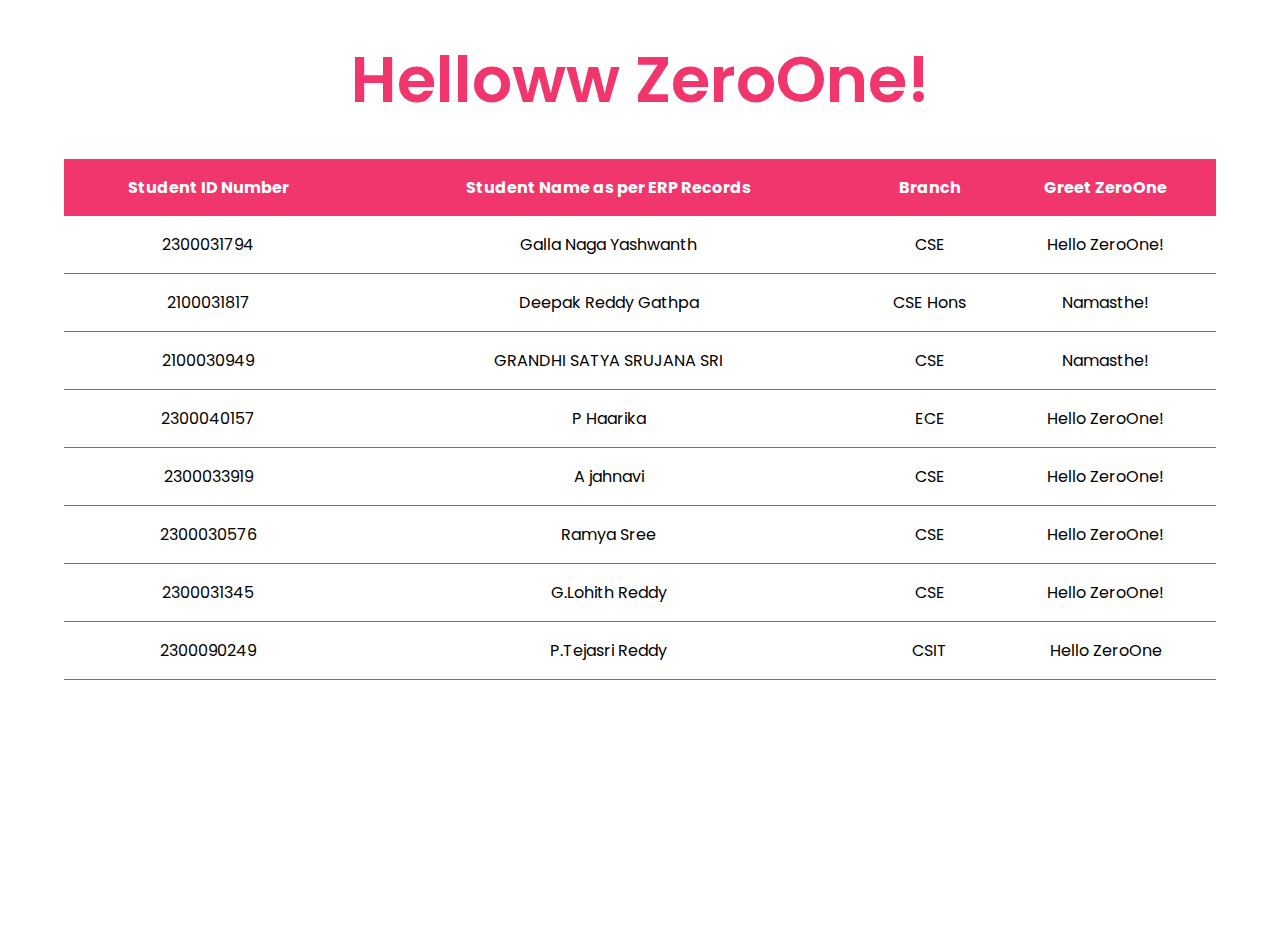
==== index.html @ 06432a90 "2300030949" ====
<!DOCTYPE html>
<html lang="en">
<head>
    <meta charset="UTF-8">
    <meta name="viewport" content="width=device-width, initial-scale=1.0">
    <title>Hello ZeroOne</title>
    <link rel="stylesheet" href="index.css">
</head>
<body>
    <div class="container">
        <div class="heading">
            <h1>Helloww ZeroOne!</h1>
        </div>

        <div class="post-heading">
            <table>
                <tr>
                    <th>Student ID Number</th>
                    <th>Student Name as per ERP Records</th>
                    <th>Branch</th>
                    <th>Greet ZeroOne</th>
                </tr>
                <tr>
                    <td>2300031794</td>
                    <td>Galla Naga Yashwanth</td>
                    <td>CSE</td>
                    <td>Hello ZeroOne!</td>
                </tr>
                <tr>
                    <td>2100031817</td>
                    <td>Deepak Reddy Gathpa</td>
                    <td>CSE Hons</td>
                    <td>Namasthe!</td>
                </tr>
                <td>2100030949</td>
                    <td>GRANDHI SATYA SRUJANA SRI</td>
                    <td>CSE</td>
                    <td>Namasthe!</td>
                
                 <tr>
                    <td>2300040157</td>
                    <td>P Haarika</td>
                    <td>ECE </td>
                    <td>Hello ZeroOne!</td>
                </tr>
                <tr>
                    <td> 2300033919</td>
                    <td>  A jahnavi </td>
                    <td> CSE </td>
                    <td> Hello ZeroOne! </td>
                </tr>
                <tr>
                    <td>2300030576</td>
                    <td>Ramya Sree</td>
                    <td>CSE </td>
                    <td>Hello ZeroOne!</td>
                </tr>
                <tr>
                    <td>2300031345</td>
                    <td>G.Lohith Reddy</td>
                    <td>CSE</td>
                    <td>Hello ZeroOne!</td>
                </tr>
                <tr>
                    <td>2300090249</td>
                    <td>P.Tejasri Reddy</td>
                    <td>CSIT</td>
                    <td>Hello ZeroOne</td>
                </tr>
            </table>
        </div>
    </div>
</body>
</html>
---- index.css ----
@import url('https://fonts.googleapis.com/css2?family=Poppins:ital,wght@0,100;0,200;0,300;0,400;0,500;0,600;0,700;0,800;0,900;1,100;1,200;1,300;1,400;1,500;1,600;1,700;1,800;1,900&display=swap');

* {
    margin: 0;
    padding: 0;
    box-sizing: border-box;

    font-family: 'Poppins', sans-serif;
}

.container {
    height: 100vh;
}
.heading {
    margin: 2rem 0;
    text-align: center;
}
.heading h1 {
    color: #f1356d;
    font-size: 4rem;
    font-weight: 600;
}

.post-heading {
    width: 100%;
}
.post-heading table {
    width: 90%;
    border-collapse: collapse;
    margin: auto;
}
.post-heading table th {
    background-color: #f1356d;
    color: #fff;
    padding: 1rem 0;
    text-align: center;
}

.post-heading table td {
    padding: 1rem 0;
    text-align: center;
    border-bottom: 1px solid #f1356d;
}
.additional-content{
    margin-top:2rem;
    text-align:center;
}
.additional-content p{
    font-size:1.2rem;
    colour:#333;
}
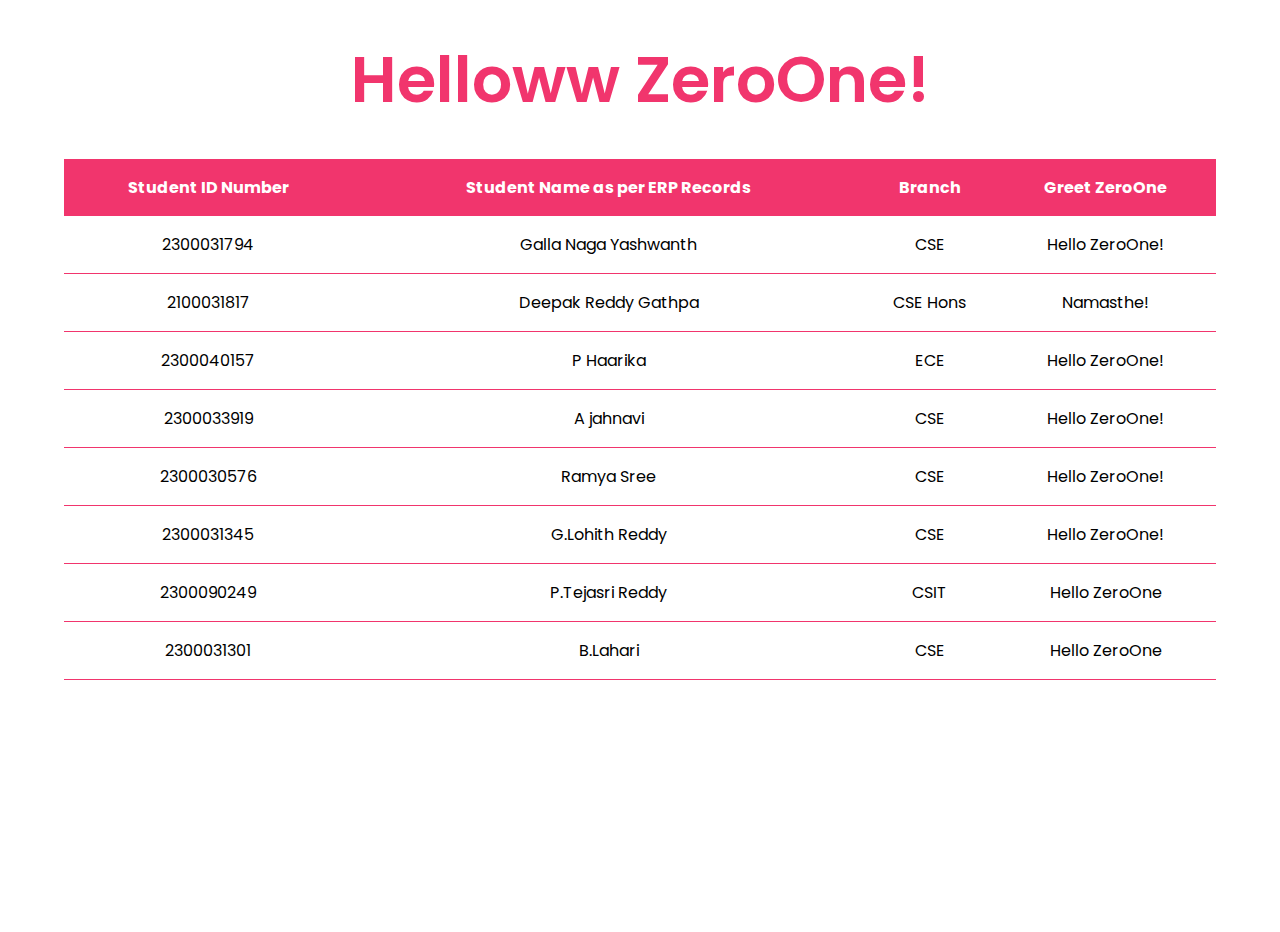
==== commit 47ac1a67: "Merge 3522402735d815495eae76e27f1b67d2563afd28 into f871c3ac818fd87b0299a39e51722a5a9ad0b40c" ====
--- a/index.html
+++ b/index.html
@@ -32,11 +32,6 @@
                     <td>CSE Hons</td>
                     <td>Namasthe!</td>
                 </tr>
-                <td>2100030949</td>
-                    <td>GRANDHI SATYA SRUJANA SRI</td>
-                    <td>CSE</td>
-                    <td>Namasthe!</td>
-                
                  <tr>
                     <td>2300040157</td>
                     <td>P Haarika</td>
@@ -67,6 +62,12 @@
                     <td>CSIT</td>
                     <td>Hello ZeroOne</td>
                 </tr>
+                <tr>
+                    <td>2300031301</td>
+                    <td>B.Lahari</td>
+                    <td>CSE</td>
+                    <td>Hello ZeroOne</td>
+                </tr>
             </table>
         </div>
     </div>
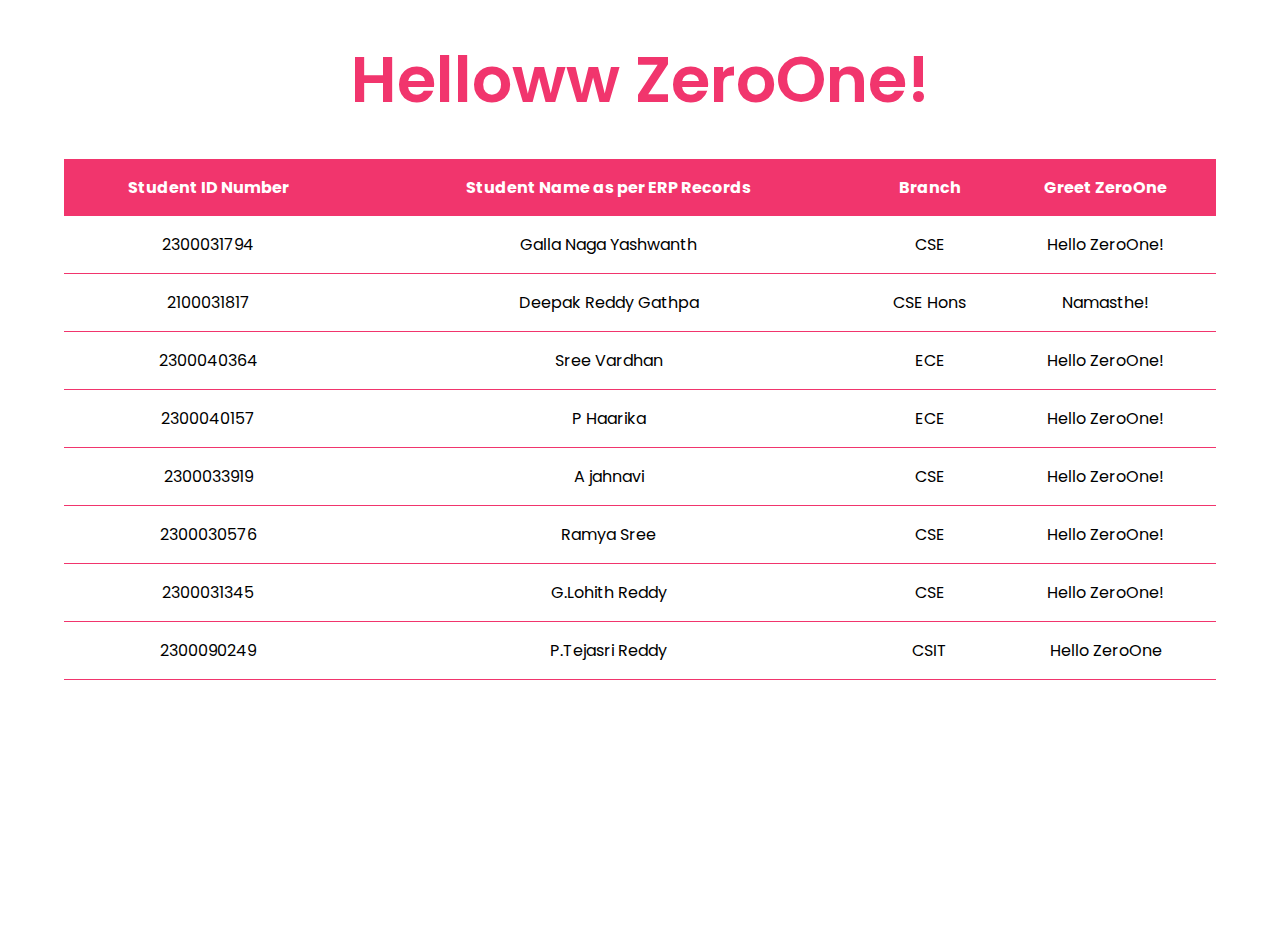
==== commit d6dea6b2: "2300040364" ====
--- a/index.html
+++ b/index.html
@@ -32,6 +32,11 @@
                     <td>CSE Hons</td>
                     <td>Namasthe!</td>
                 </tr>
+                <tr>
+                    <td>2300040364</td>
+                    <td>Sree Vardhan</td>
+                    <td>ECE</td>
+                    <td>Hello ZeroOne!</td>
                  <tr>
                     <td>2300040157</td>
                     <td>P Haarika</td>
@@ -62,12 +67,6 @@
                     <td>CSIT</td>
                     <td>Hello ZeroOne</td>
                 </tr>
-                <tr>
-                    <td>2300031301</td>
-                    <td>B.Lahari</td>
-                    <td>CSE</td>
-                    <td>Hello ZeroOne</td>
-                </tr>
             </table>
         </div>
     </div>
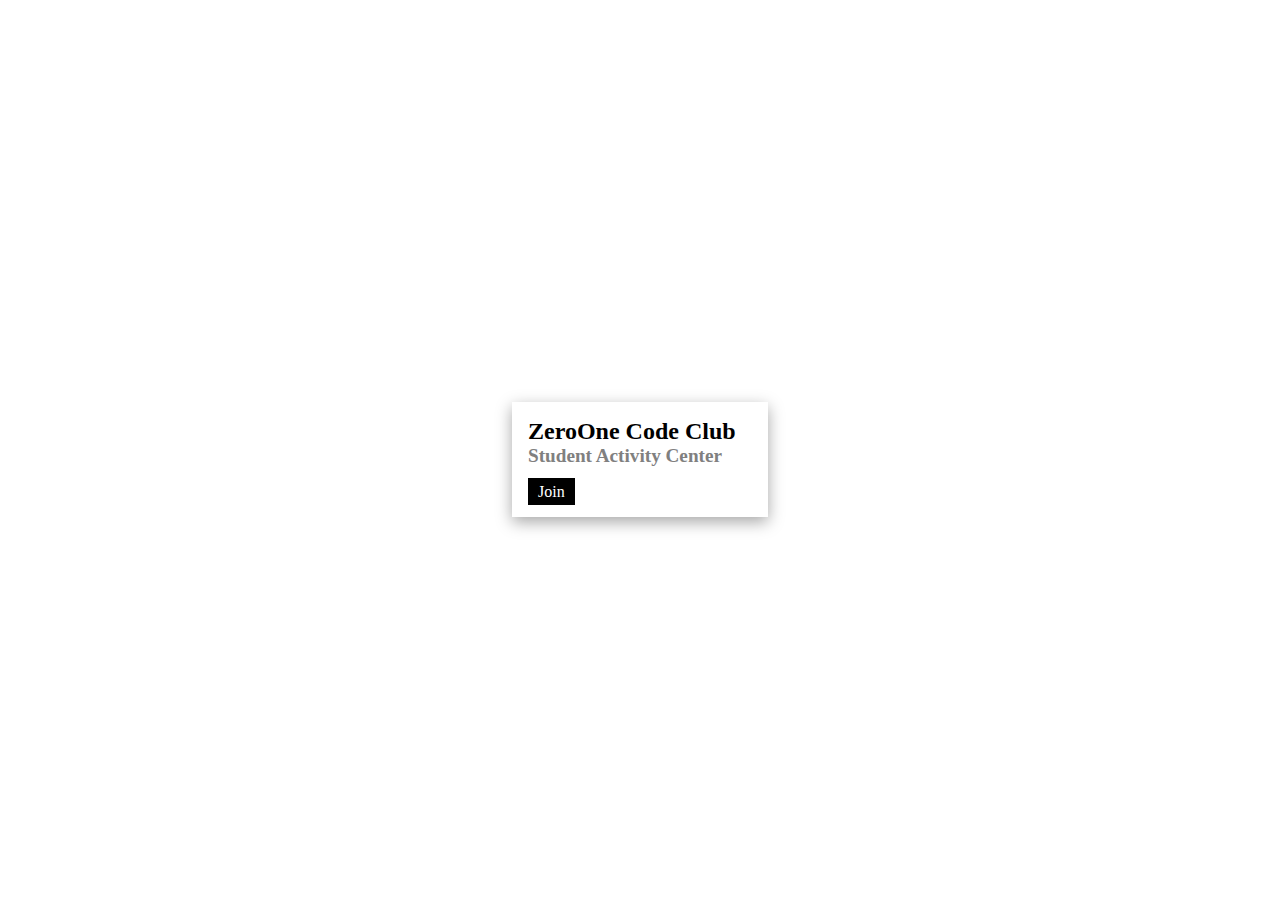
==== commit 159b62ec: "Add files via upload" ====
--- a/index.html
+++ b/index.html
@@ -1,74 +1,31 @@
-<!DOCTYPE html>
-<html lang="en">
-<head>
-    <meta charset="UTF-8">
-    <meta name="viewport" content="width=device-width, initial-scale=1.0">
-    <title>Hello ZeroOne</title>
-    <link rel="stylesheet" href="index.css">
-</head>
-<body>
-    <div class="container">
-        <div class="heading">
-            <h1>Helloww ZeroOne!</h1>
-        </div>
-
-        <div class="post-heading">
-            <table>
-                <tr>
-                    <th>Student ID Number</th>
-                    <th>Student Name as per ERP Records</th>
-                    <th>Branch</th>
-                    <th>Greet ZeroOne</th>
-                </tr>
-                <tr>
-                    <td>2300031794</td>
-                    <td>Galla Naga Yashwanth</td>
-                    <td>CSE</td>
-                    <td>Hello ZeroOne!</td>
-                </tr>
-                <tr>
-                    <td>2100031817</td>
-                    <td>Deepak Reddy Gathpa</td>
-                    <td>CSE Hons</td>
-                    <td>Namasthe!</td>
-                </tr>
-                <tr>
-                    <td>2300040364</td>
-                    <td>Sree Vardhan</td>
-                    <td>ECE</td>
-                    <td>Hello ZeroOne!</td>
-                 <tr>
-                    <td>2300040157</td>
-                    <td>P Haarika</td>
-                    <td>ECE </td>
-                    <td>Hello ZeroOne!</td>
-                </tr>
-                <tr>
-                    <td> 2300033919</td>
-                    <td>  A jahnavi </td>
-                    <td> CSE </td>
-                    <td> Hello ZeroOne! </td>
-                </tr>
-                <tr>
-                    <td>2300030576</td>
-                    <td>Ramya Sree</td>
-                    <td>CSE </td>
-                    <td>Hello ZeroOne!</td>
-                </tr>
-                <tr>
-                    <td>2300031345</td>
-                    <td>G.Lohith Reddy</td>
-                    <td>CSE</td>
-                    <td>Hello ZeroOne!</td>
-                </tr>
-                <tr>
-                    <td>2300090249</td>
-                    <td>P.Tejasri Reddy</td>
-                    <td>CSIT</td>
-                    <td>Hello ZeroOne</td>
-                </tr>
-            </table>
-        </div>
-    </div>
-</body>
-</html>
+<!DOCTYPE html>
+<html lang="en">
+<head>
+   <meta charset="UTF-8">
+   <meta name="viewport" content="'width-width, intial-scale=1.0">
+   <title>CodeJam-Zeroone</title>
+   <link rel="stylesheet" href="index.css">
+</head>
+<body>
+
+     
+    <div class="container">
+
+        <div class="card">
+
+             <div class="card-one">
+ <img src="ZOCC_logo.png" alt="">
+                </div>
+                <div class="card-two">
+             <h1>ZeroOne Code Club</h1>
+             <h2>Student Activity Center</h2>
+
+              <a href="#">Join</a>
+                </div>
+
+        </div>
+
+    </div>
+
+</body>
+</html>   --- a/index.css
+++ b/index.css
@@ -1,51 +1,50 @@
-@import url('https://fonts.googleapis.com/css2?family=Poppins:ital,wght@0,100;0,200;0,300;0,400;0,500;0,600;0,700;0,800;0,900;1,100;1,200;1,300;1,400;1,500;1,600;1,700;1,800;1,900&display=swap');
-
-* {
-    margin: 0;
-    padding: 0;
-    box-sizing: border-box;
-
-    font-family: 'Poppins', sans-serif;
-}
-
-.container {
-    height: 100vh;
-}
-.heading {
-    margin: 2rem 0;
-    text-align: center;
-}
-.heading h1 {
-    color: #f1356d;
-    font-size: 4rem;
-    font-weight: 600;
-}
-
-.post-heading {
-    width: 100%;
-}
-.post-heading table {
-    width: 90%;
-    border-collapse: collapse;
-    margin: auto;
-}
-.post-heading table th {
-    background-color: #f1356d;
-    color: #fff;
-    padding: 1rem 0;
-    text-align: center;
-}
-
-.post-heading table td {
-    padding: 1rem 0;
-    text-align: center;
-    border-bottom: 1px solid #f1356d;
-}
-.additional-content{
-    margin-top:2rem;
-    text-align:center;
-}
-.additional-content p{
-    font-size:1.2rem;
-    colour:#333;
-}
+*{
+    padding: 0;
+    margin: 0;
+    box-sizing: border-box;
+
+}
+
+.container {
+    height: 100vh;
+    width: 100%;
+    display: flex;
+    align-items: center;
+    justify-content: center;
+}
+
+.card{
+    width: 20%;
+    display: flex;
+    flex-direction: column;
+
+}
+
+.card-one{
+    width: 100%;
+}
+.card-one img{
+    width: 100%;
+}
+
+.card-two{
+    width: 100%;
+    padding:1rem;
+
+    box-shadow: rgba(0, 0, 0, 0.35) 0px 5px 15px;
+}
+.card-two h1{
+font-size:1.5rem;
+}
+.card-two h2{
+    font-size: 1.2rem;
+    margin-bottom: 1rem ;
+    color: grey;
+}
+
+.card-two a{
+    text-decoration: none;
+    background-color: black;
+    color: white;
+    padding: 5px 10px;
+}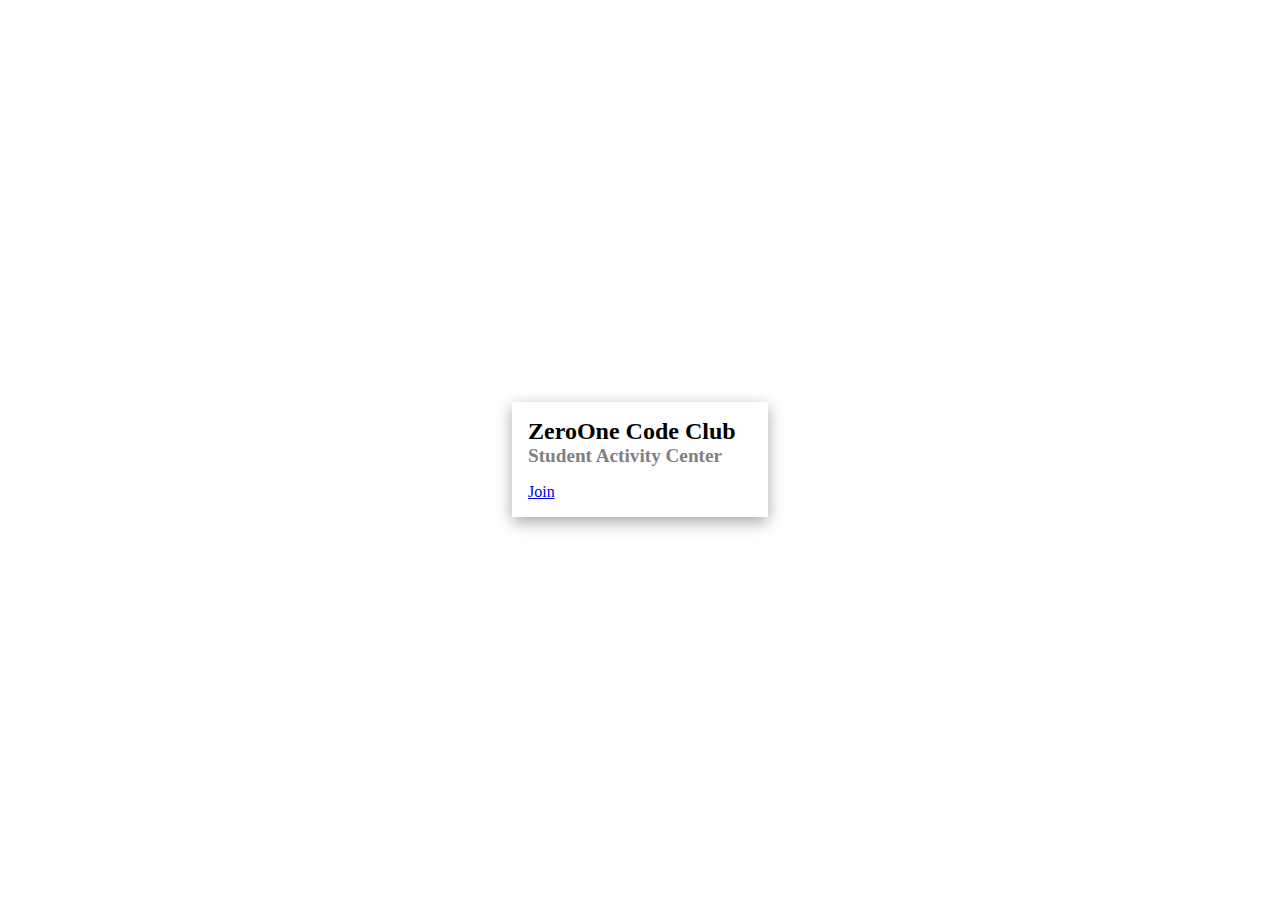
==== commit 9afdb0e0: "Add files via upload" ====
--- a/index.html
+++ b/index.html
@@ -1,31 +1,36 @@
 <!DOCTYPE html>
 <html lang="en">
 <head>
-   <meta charset="UTF-8">
-   <meta name="viewport" content="'width-width, intial-scale=1.0">
-   <title>CodeJam-Zeroone</title>
-   <link rel="stylesheet" href="index.css">
+    <meta charset="UTF-8">
+    <meta name="viewport" content="width=device-width, initial-scale=1.0">
+    <title>CodeJam - ZeroOne</title>
+    <link rel="stylesheet" href="index.css">
+    
 </head>
 <body>
+    
 
-     
     <div class="container">
+        <div class="card">
+            
 
-        <div class="card">
+            <div class="card-one">
+                <img src=" ZOCC_logo.png " alt="">
 
-             <div class="card-one">
- <img src="ZOCC_logo.png" alt="">
-                </div>
-                <div class="card-two">
-             <h1>ZeroOne Code Club</h1>
-             <h2>Student Activity Center</h2>
 
-              <a href="#">Join</a>
-                </div>
+            </div>
+            <div class="card-two">
+                <h1>ZeroOne Code Club</h1>
+                <h2>Student Activity Center </h2>
+                
+
+                <a href="#">Join</a>
+
+
+            </div>
+
 
         </div>
-
     </div>
-
 </body>
-</html>   +</html>
--- a/index.css
+++ b/index.css
@@ -1,50 +1,44 @@
 *{
-    padding: 0;
+    padding:  0;
     margin: 0;
     box-sizing: border-box;
-
 }
 
-.container {
+.container{
     height: 100vh;
     width: 100%;
     display: flex;
     align-items: center;
     justify-content: center;
 }
-
 .card{
     width: 20%;
     display: flex;
     flex-direction: column;
-
 }
-
 .card-one{
     width: 100%;
 }
-.card-one img{
-    width: 100%;
+.card-one img {
+    width:100%;
 }
-
 .card-two{
-    width: 100%;
-    padding:1rem;
-
+    width:100%;
+    padding: 1rem;
     box-shadow: rgba(0, 0, 0, 0.35) 0px 5px 15px;
 }
 .card-two h1{
-font-size:1.5rem;
+    font-size: 1.5rem;
 }
 .card-two h2{
     font-size: 1.2rem;
-    margin-bottom: 1rem ;
+    margin-bottom: 1rem;
     color: grey;
 }
-
-.card-two a{
+.card-one a{
     text-decoration: none;
     background-color: black;
     color: white;
     padding: 5px 10px;
-}+}
+
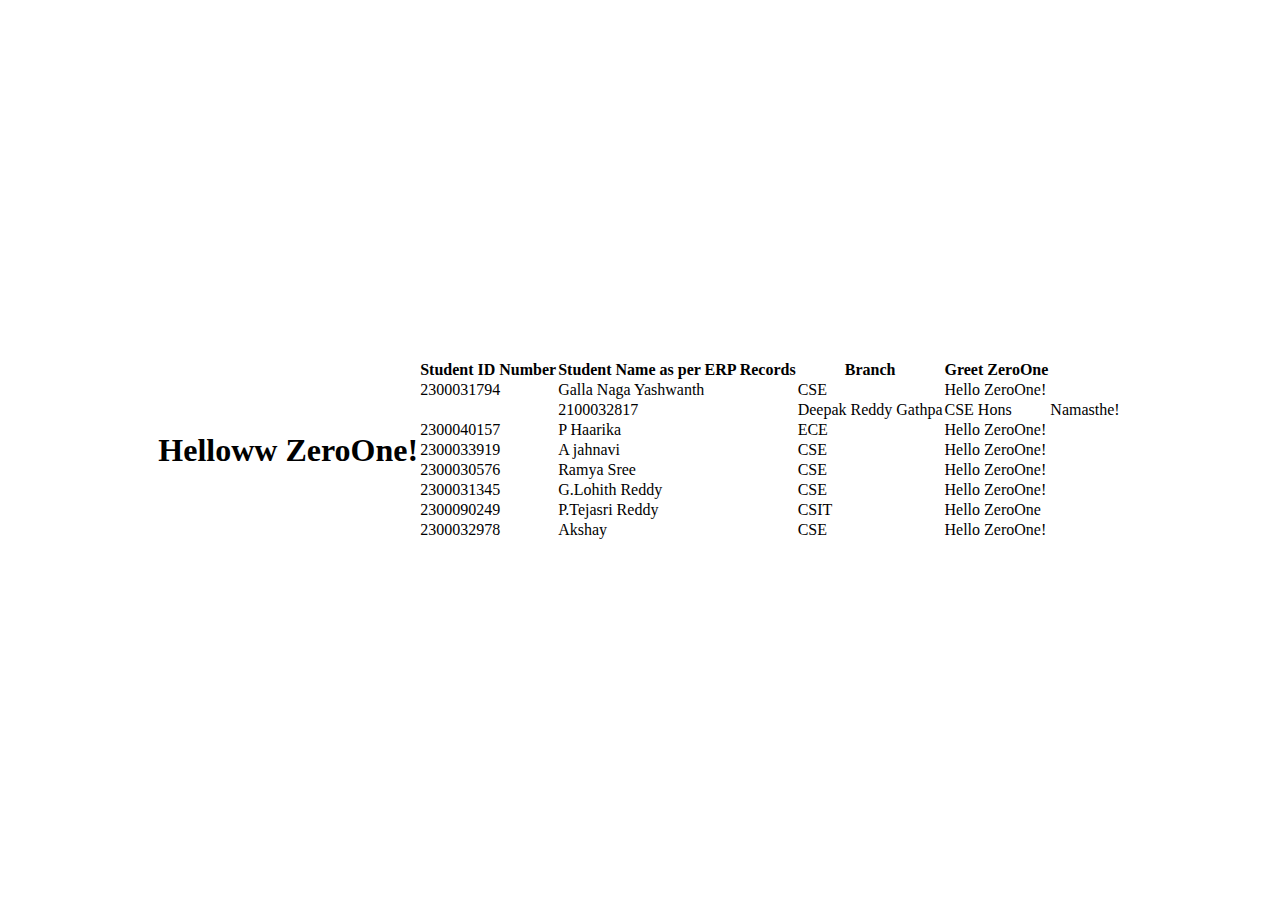
==== commit dfcaf5cc: "Merge 116fccc74adf0c04b7d4003a03bb826abc8e66fd into f871c3ac818fd87b0299a39e51722a5a9ad0b40c" ====
--- a/index.html
+++ b/index.html
@@ -1,36 +1,78 @@
-<!DOCTYPE html>
-<html lang="en">
-<head>
-    <meta charset="UTF-8">
-    <meta name="viewport" content="width=device-width, initial-scale=1.0">
-    <title>CodeJam - ZeroOne</title>
-    <link rel="stylesheet" href="index.css">
-    
-</head>
-<body>
-    
-
-    <div class="container">
-        <div class="card">
-            
-
-            <div class="card-one">
-                <img src=" ZOCC_logo.png " alt="">
-
-
-            </div>
-            <div class="card-two">
-                <h1>ZeroOne Code Club</h1>
-                <h2>Student Activity Center </h2>
-                
-
-                <a href="#">Join</a>
-
-
-            </div>
-
-
-        </div>
-    </div>
-</body>
-</html>
+<!DOCTYPE html>
+<html lang="en">
+<head>
+    <meta charset="UTF-8">
+    <meta name="viewport" content="width=device-width, initial-scale=1.0">
+    <title>Hello ZeroOne</title>
+    <link rel="stylesheet" href="index.css">
+</head>
+<body>
+    <div class="container">
+        <div class="heading">
+            <h1>Helloww ZeroOne!</h1>
+        </div>
+
+        <div class="post-heading">
+            <table>
+                <tr>
+                    <th>Student ID Number</th>
+                    <th>Student Name as per ERP Records</th>
+                    <th>Branch</th>
+                    <th>Greet ZeroOne</th>
+                </tr>
+                <tr>
+                    <td>2300031794</td>
+                    <td>Galla Naga Yashwanth</td>
+                    <td>CSE</td>
+                    <td>Hello ZeroOne!</td>
+                </tr>
+                <tr>
+                    <td></td>
+                    <td>2100032817</td>
+                    <td>Deepak Reddy Gathpa</td>
+                    <td>CSE Hons</td>
+                    <td>Namasthe!</td>
+                </tr>
+                 <tr>
+                    <td>2300040157</td>
+                    <td>P Haarika</td>
+                    <td>ECE</td>
+                    <td>Hello ZeroOne!</td>
+                </tr>
+                <tr>
+                    <td> 2300033919</td>
+                    <td>  A jahnavi </td>
+                    <td> CSE </td>
+                    <td> Hello ZeroOne! </td>
+                </tr>
+                <tr>
+                    <td>2300030576</td>
+                    <td>Ramya Sree</td>
+                    <td>CSE </td>
+                    <td>Hello ZeroOne!</td>
+                </tr>
+                <tr>
+                    <td>2300031345</td>
+                    <td>G.Lohith Reddy</td>
+                    <td>CSE</td>
+                    <td>Hello ZeroOne!</td>
+                </tr>
+                <tr>
+                    <td>2300090249</td>
+                    <td>P.Tejasri Reddy</td>
+                    <td>CSIT</td>
+                    <td>Hello ZeroOne</td>
+                </tr>
+
+                <tr>
+                <td>2300032978</td>
+                    <td>Akshay</td>
+                    <td>CSE</td>
+                    <td>Hello ZeroOne!</td>
+                </tr>
+                
+            </table>
+        </div>
+    </div>
+</body>
+</html>
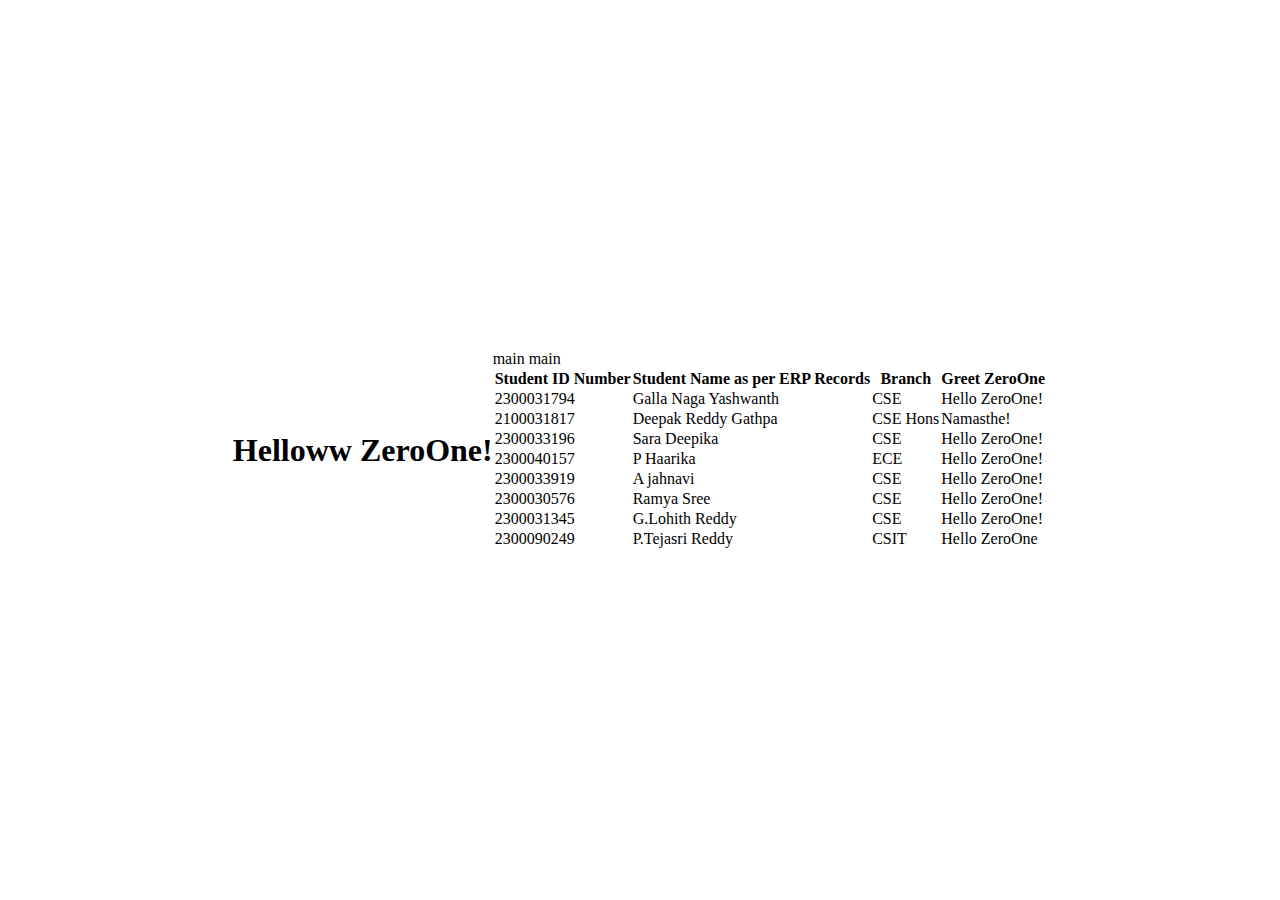
==== commit 9943a804: "Merge branch 'main' into main" ====
--- a/index.html
+++ b/index.html
@@ -27,16 +27,23 @@
                     <td>Hello ZeroOne!</td>
                 </tr>
                 <tr>
-                    <td></td>
-                    <td>2100032817</td>
+                    <td>2100031817</td>
                     <td>Deepak Reddy Gathpa</td>
                     <td>CSE Hons</td>
                     <td>Namasthe!</td>
                 </tr>
+ main
+                <tr>
+                   <td>2300033196</td>
+                    <td>Sara Deepika</td>
+                    <td>CSE</td>
+                    <td>Hello ZeroOne!</td>
+                </tr>
+
                  <tr>
                     <td>2300040157</td>
                     <td>P Haarika</td>
-                    <td>ECE</td>
+                    <td>ECE </td>
                     <td>Hello ZeroOne!</td>
                 </tr>
                 <tr>
@@ -63,14 +70,7 @@
                     <td>CSIT</td>
                     <td>Hello ZeroOne</td>
                 </tr>
-
-                <tr>
-                <td>2300032978</td>
-                    <td>Akshay</td>
-                    <td>CSE</td>
-                    <td>Hello ZeroOne!</td>
-                </tr>
-                
+main
             </table>
         </div>
     </div>
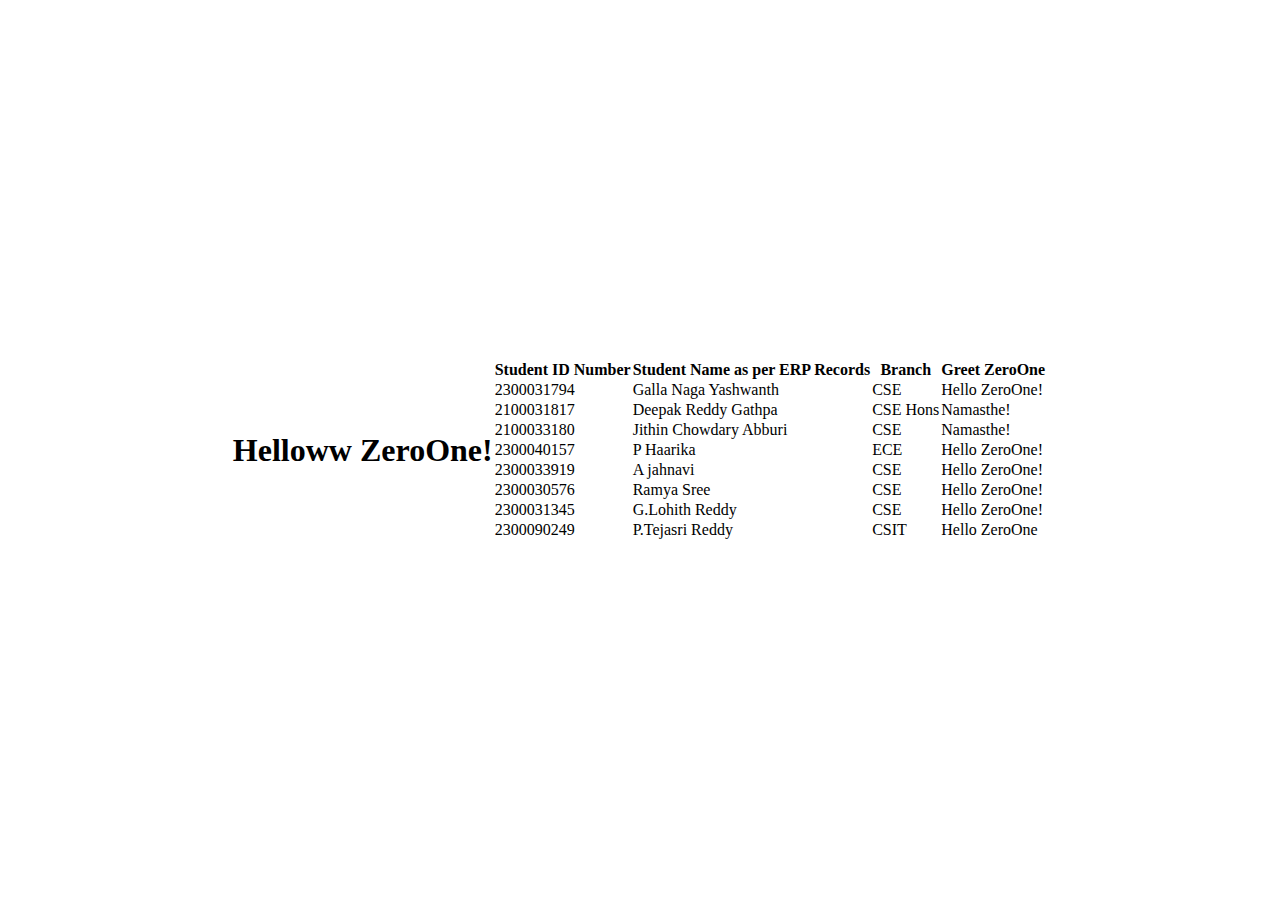
==== commit 5b5f8c39: "Merge 7427abb61ff51154090c15ca6c48ae6c26bfb9ee into f871c3ac818fd87b0299a39e51722a5a9ad0b40c" ====
--- a/index.html
+++ b/index.html
@@ -32,14 +32,12 @@
                     <td>CSE Hons</td>
                     <td>Namasthe!</td>
                 </tr>
- main
                 <tr>
-                   <td>2300033196</td>
-                    <td>Sara Deepika</td>
+                    <td>2100033180</td>
+                    <td>Jithin Chowdary Abburi</td>
                     <td>CSE</td>
-                    <td>Hello ZeroOne!</td>
+                    <td>Namasthe!</td>
                 </tr>
-
                  <tr>
                     <td>2300040157</td>
                     <td>P Haarika</td>
@@ -70,7 +68,6 @@
                     <td>CSIT</td>
                     <td>Hello ZeroOne</td>
                 </tr>
-main
             </table>
         </div>
     </div>
